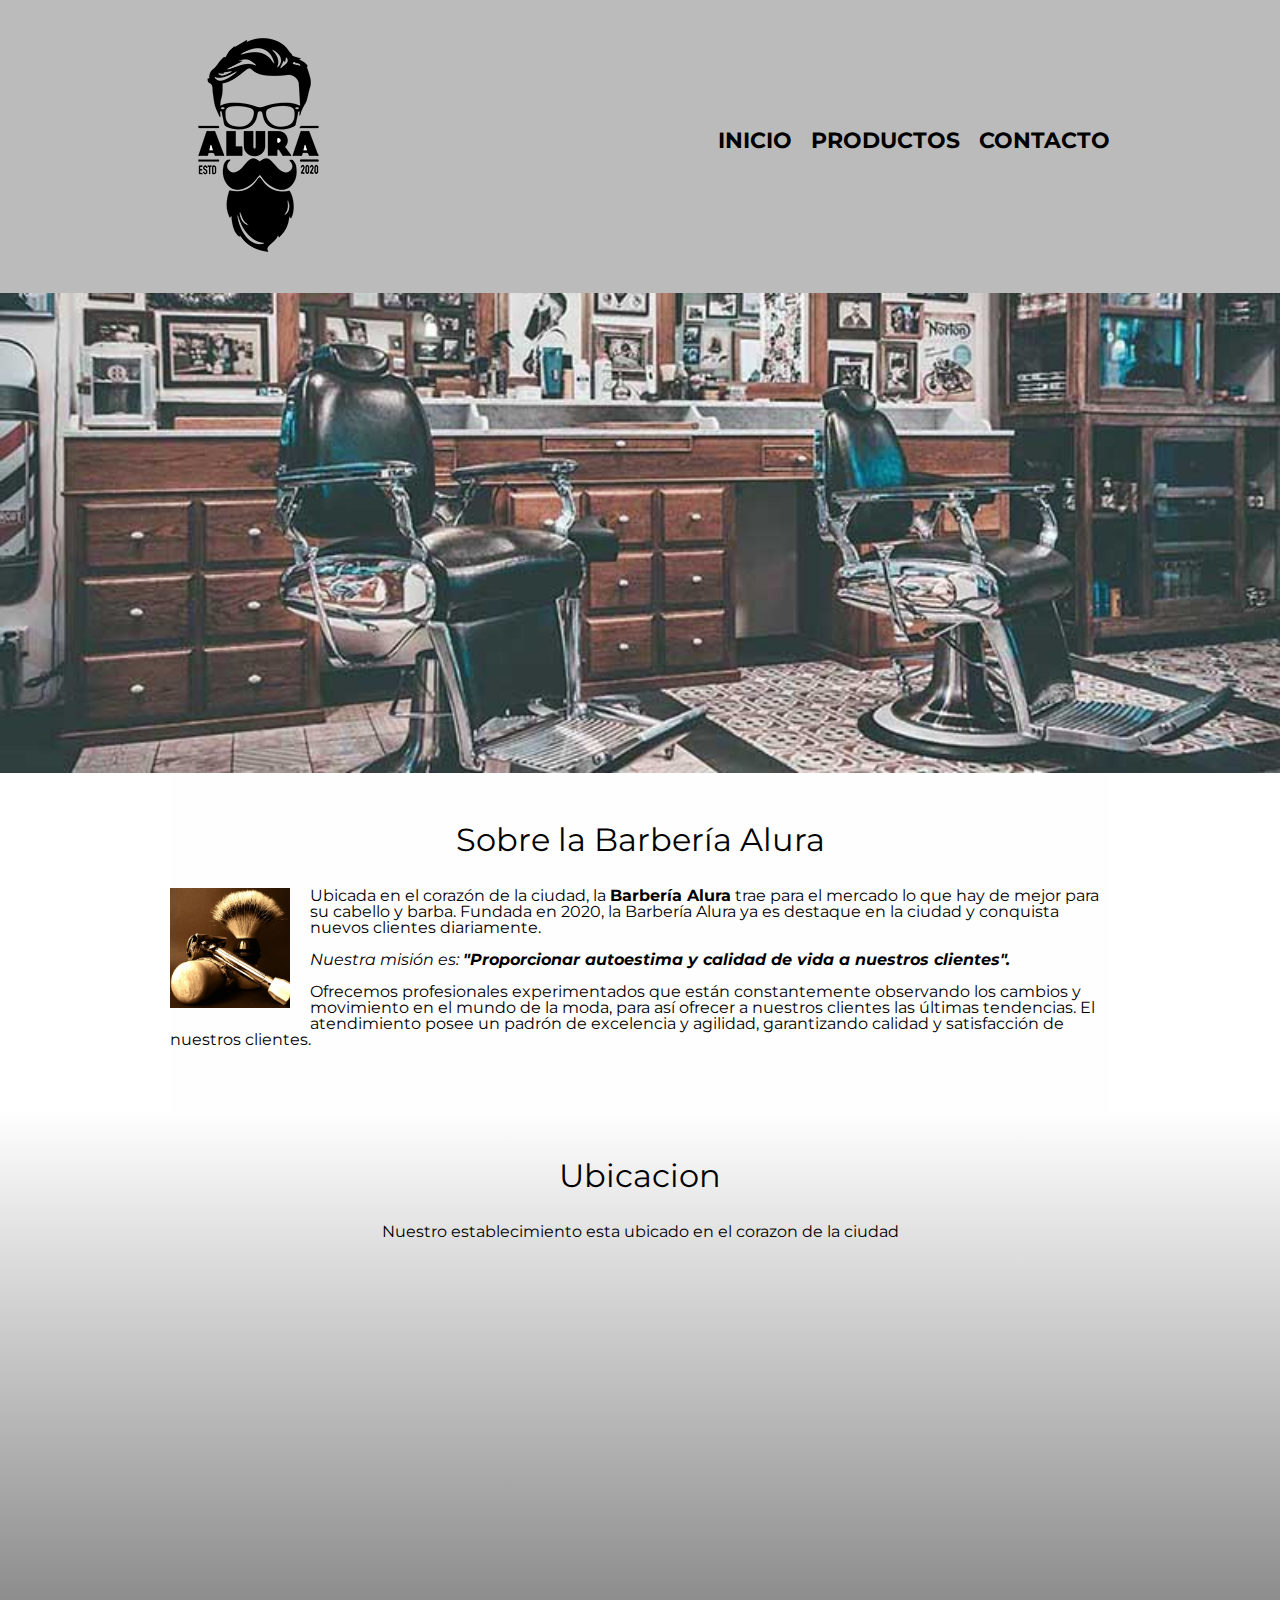
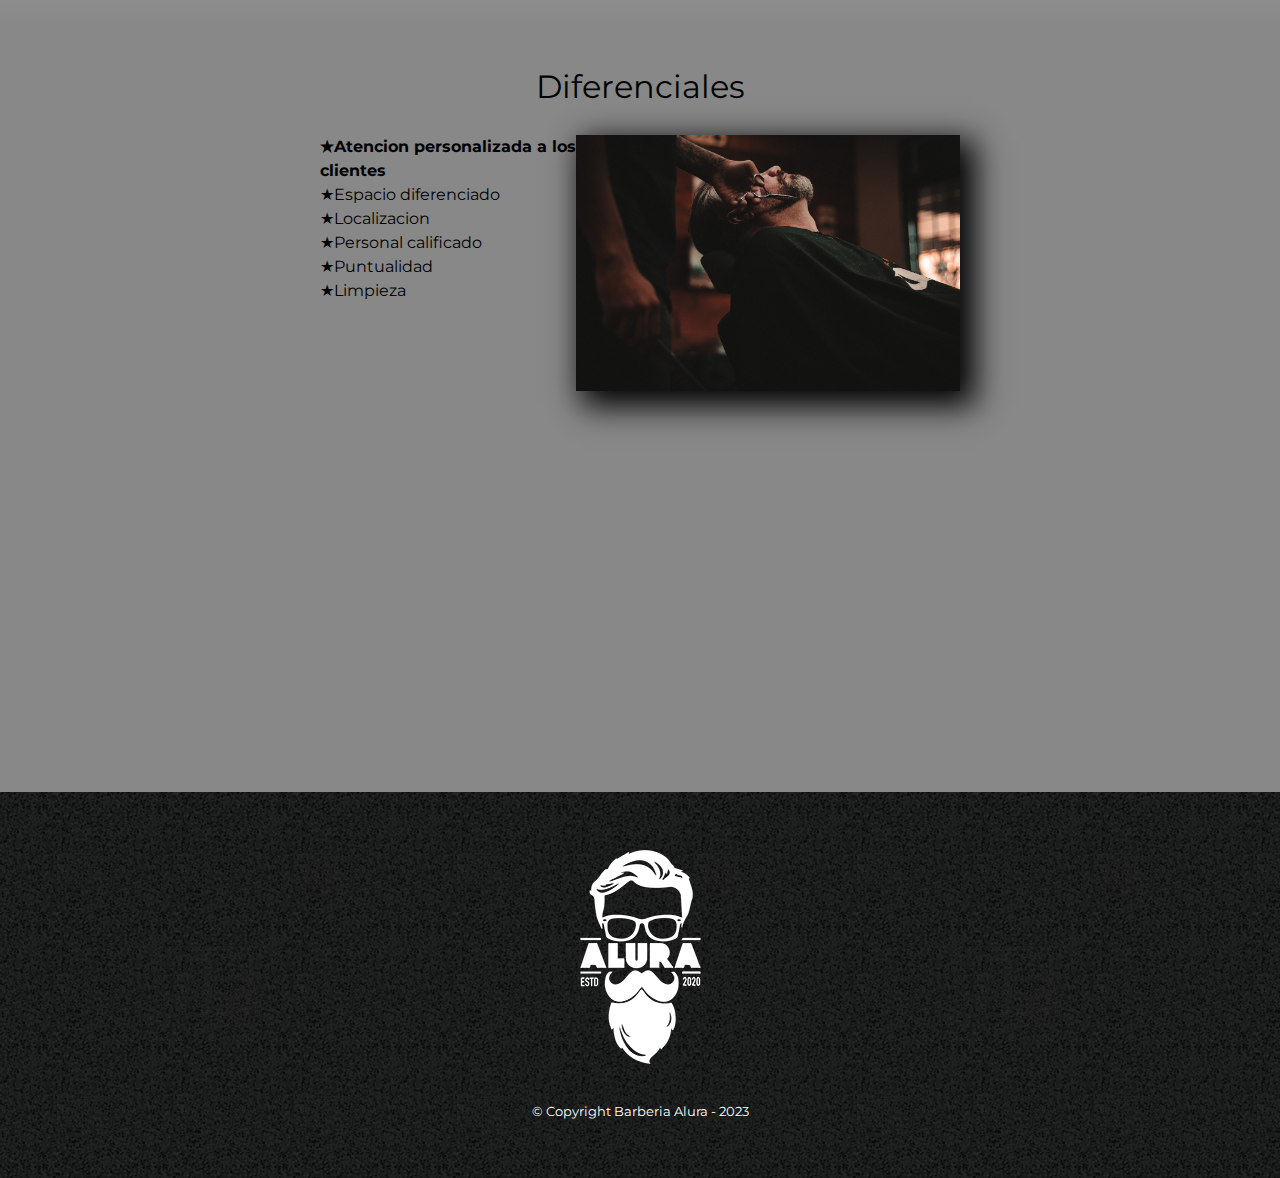
==== index.html @ 72a59f0e "Creando repositorio de archivos" ====
<!DOCTYPE html>
<html lang="es">
<meta charset="utf-8">
<head>
	<meta charset="utf-8">
	<meta name="viewport" content="width=device-width">
	<title>Barberia Alura</title>
	<link rel="stylesheet" type="text/css" href="reset.css">
	<link rel="stylesheet" type="text/css" href="style.css">
	<link rel="preconnect" href="https://fonts.googleapis.com">
	<link rel="preconnect" href="https://fonts.gstatic.com" crossorigin>
	<link href="https://fonts.googleapis.com/css2?family=Montserrat:wght@300&display=swap" rel="stylesheet">
</head>
<body>
	<header>
		<div class="caja">
		<h1><a href="index.html"><img src="img/logo.png"></a></h1>
		<nav>
			<ul class="navegation">
				<li><a href="index.html">Inicio</a></li>
				<li><a href="Productos.html">Productos</a></li>
				<li><a href="Contacto.html">Contacto</a></li>
			</ul>			
		</nav>
		</div>
	</header>
	<img class="banner"src="img/banner.jpg">
	<main>
		<section class="principal">
			<h2 class="titulo-principal">Sobre la Barbería Alura</h1>
				<img src="img/utensilios.jpg" class="utensilios">
			<p>Ubicada en el corazón de la ciudad, la <strong>Barbería Alura</strong> trae para el mercado lo que hay de mejor para su cabello y barba. Fundada en 2020, la Barbería Alura ya es destaque en la ciudad y conquista nuevos clientes diariamente.</p>

			<p id="mision"><em>Nuestra misión es: <strong>"Proporcionar autoestima y calidad de vida a nuestros clientes".</strong></em></p>

			 <p>Ofrecemos profesionales experimentados que están constantemente observando los cambios y movimiento en el mundo de la moda, para así ofrecer a nuestros clientes las últimas tendencias. El atendimiento posee un padrón de excelencia y agilidad, garantizando calidad y satisfacción de nuestros clientes. </p>
		</section>
		<section class="mapa">
			<h3 class="titulo-principal">Ubicacion</h3>
			<p>Nuestro establecimiento esta ubicado en el corazon de la ciudad</p>
			<div class="mapa-contenido">
			<iframe src="https://www.google.com/maps/embed?pb=!1m18!1m12!1m3!1d3656.4079777268366!2d-46.63721302373133!3d-23.589697062635715!2m3!1f0!2f0!3f0!3m2!1i1024!2i768!4f13.1!3m3!1m2!1s0x94ce5bd9bb943bf5%3A0x6f642995c970f0fe!2scaelum%20alura!5e0!3m2!1ses-419!2smx!4v1685404639993!5m2!1ses-419!2smx" width="100%" height="300" style="border:0;" allowfullscreen="" loading="lazy" referrerpolicy="no-referrer-when-downgrade"></iframe>
			</div>
		</section>
		<section class="diferenciales">
			 <h3 class="titulo-principal">Diferenciales</h2>
			 <div class="contenido-diferenciales">
			 	<ul class="lista-diferenciales">
				 	<li class="items">Atencion personalizada a los clientes</li>
				 	<li class="items">Espacio diferenciado</li>
				 	<li class="items">Localizacion</li>
				 	<li class="items">Personal calificado</li>
				 	<li class="items">Puntualidad</li>
				 	<li class="items">Limpieza</li>
				 </ul><img src="img/diferenciales.jpg" class="img-diferencial">			 	
			 </div>
			 <div class="video">
				<iframe width="100%" height="315" src="https://www.youtube.com/embed/FGBhQbmPwH8" title="YouTube video player" frameborder="0" allow="accelerometer; autoplay; clipboard-write; encrypted-media; gyroscope; picture-in-picture; web-share" allowfullscreen></iframe>
			</div>
			 
		</section>
			
	</main>
	
	<footer>
		<img src="img/logo-blanco.png">
		<p class="copyright">&copy; Copyright Barberia Alura - 2023</p>
	</footer>
</body>
</html>
---- style.css ----
body{
	font-family: 'Montserrat', sans-serif;
}
header {
    background-color: #BBBBBB;
    padding: 20px 0;
}

.caja{
    width: 940px;
    position: relative;
    margin: 0 auto;
}

nav{
    position: absolute;
    top:110px;
    right: 0;
}

nav li{
    display: inline;
    margin: 0 0 0 15px;
}

nav a{
    text-transform: uppercase;
    color: #000000;
    font-weight: bold;
    font-size: 22px;
    text-decoration: none;
}
nav a:hover{
	color:#C78C19;
	text-decoration: underline;
}
.productos{
	width: 940px;
	margin: 0 auto;
	padding: 50px;
}
.productos li {
    display: inline-block;
    text-align: center;
    width: 30%;
    vertical-align: top;
    margin: 0 1.5%;
    padding: 30px 20px;
    box-sizing: border-box;
    border: 2px solid #000000;
    border-radius: 10px;
}
.productos li:hover{
	border-color: #C78C19;
	font-size: 33px;
}
.productos li:active{
	border-color: #088C19;
}
.productos h2{
	font-size: 30px;
	font-weight: bold;
}
.productos li:hover h2{
	border-color: #C78C19;
	font-size: 33px;
}
.producto-descripcion{
	font-size: 18px;
}
.producto-presio{
	font-size: 20px;
	font-weight: bold;
	margin-top: 10px;
}
footer{
	text-align: center;
	background: url(img/bg.jpg);
	padding: 40px;

}
.copyright{
	color: #FFFFFF;
	font-size: 13px;
	margin: 20px;
}
form{
	margin: 40px 0;
}
form label, form legend{
	display: block;
	font-size: 20px;
	margin: 0 0 10px;
}
.input-padron{
	display: block;
	margin: 0 0 20px;
	padding: 10px 25px;
	width: 50%;
}
.checkbox{
	margin: 20px 0;
}
.enviar{
	width: 40%;
	padding: 15px 0;
	font-size: 18px;
	font-weight: bold;
	color: white;
	background: orange;
	border: none;
	border-radius: 5px;
	transition: 1s all;
	cursor: pointer;
}
.enviar:hover{
	background: darkorange;
	transform: scale(1.2);
}
table{
	margin: 40px 40px;
}
thead{
	background: #555555;
	color: white;
	font-weight: bold;
}
td,th{
	border: 1px solid #000000;
	padding: 8px 15px;
}
/*CSS Para la pagina inicial */
.banner{
	width: 100%;
}
.principal{
	background: #FEFEFE;
	padding: 3em 0;
	width: 940px;
	margin: 0 auto;
}
.titulo-principal{
	text-align: center;
	font-size: 2em;
	margin: 0 0 1em;
	clear: left;
}

.principal p{
	margin: 0 0 1em;
}
.principal strong{
	font-weight: bold;
}
.principal em{
	font-style: italic;
}
.utensilios{
	width: 120px;
	float: left;
	margin: 0 20px 20px 0;
}
.mapa{
	padding: 3em 0;
	background: linear-gradient(#FEFEFE,#888888);

}
.mapa p{
	margin: 0 0 2em;
	text-align: center;
}
.mapa-contenido{
	width: 940px;
	margin: 0 auto;
}
.diferenciales{
	padding: 3em 0;
	background: #888888;
}
.contenido-diferenciales{
	width: 640px;
	margin: 0 auto;
}
.lista-diferenciales{
	width: 40%;
	display: inline-block;
	vertical-align: top;
}
.items{
	line-height: 1.5;
}
.items:first-child{
	font-weight: bold;
}
.items:before{
	content: "★";
}
.img-diferencial{
	width: 60%;
	transition: 1s;
	box-shadow: 10px 10px 30px 5px #000000;
}
.img-diferencial:hover{
	opacity: 0.35;
}
.video{
	width: 560px;
	margin: 1em auto;
}
@media screen and (max-width:480){
	h1{
		text-align: center;
	}
	nav{
		position: static;
	}
	.caja, .principal, .mapa-contenido, .contenido-diferenciales,.video{
		width: auto;
	}
	.lista-diferenciales, .img-diferencial{
		width: 100%;
	}
}
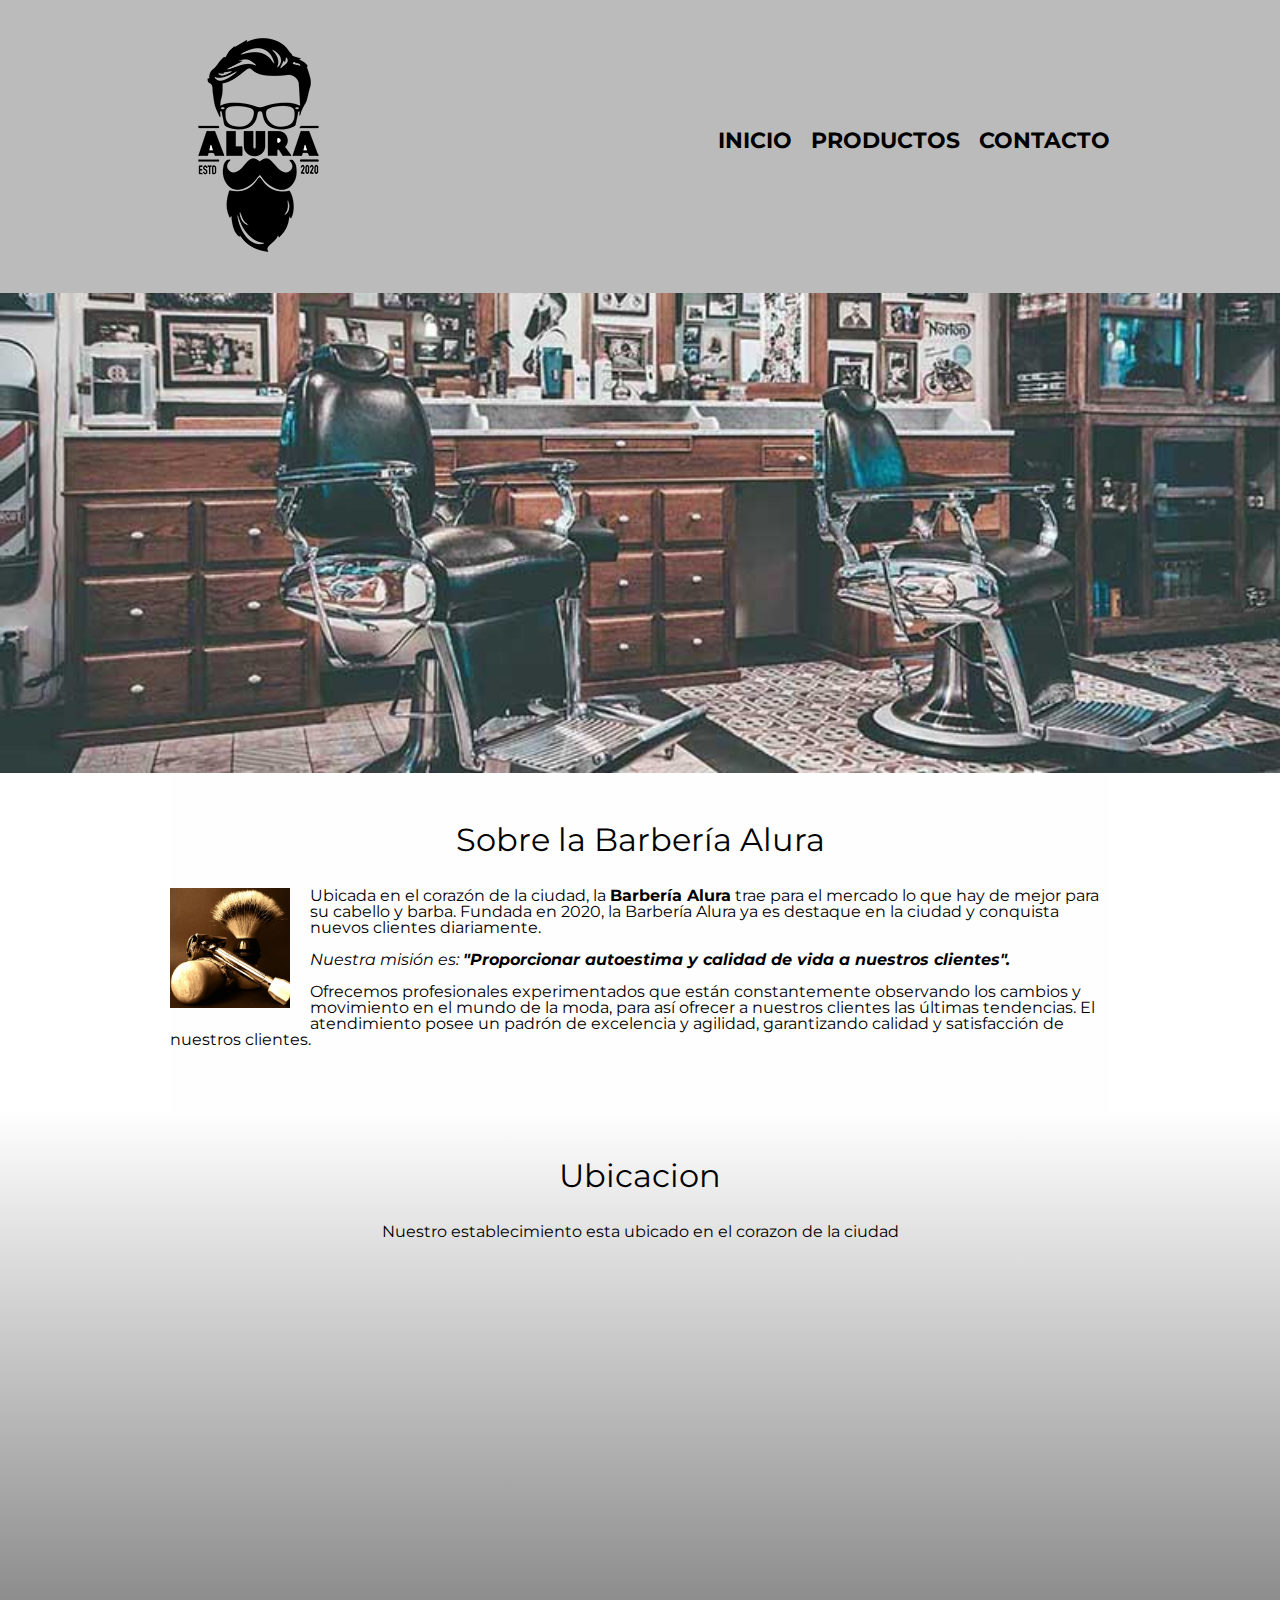
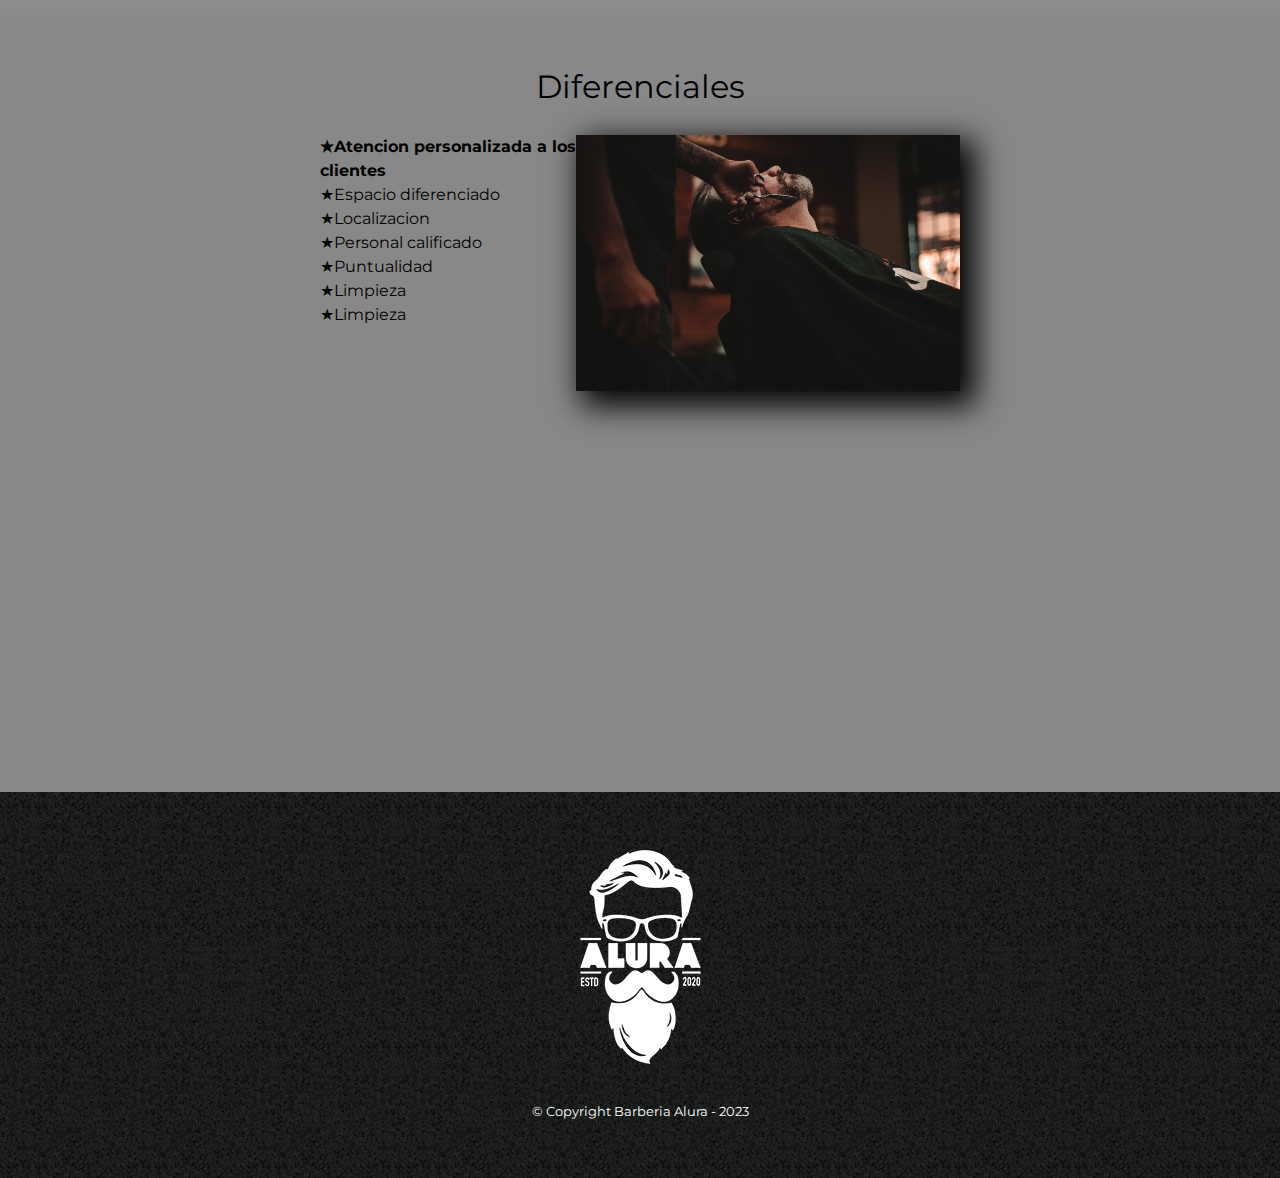
==== commit 5bd1ac2d: "Se añade nuevo diferencial a la lista" ====
--- a/index.html
+++ b/index.html
@@ -52,6 +52,7 @@
 				 	<li class="items">Personal calificado</li>
 				 	<li class="items">Puntualidad</li>
 				 	<li class="items">Limpieza</li>
+				 	<li class="items">Limpieza</li>
 				 </ul><img src="img/diferenciales.jpg" class="img-diferencial">			 	
 			 </div>
 			 <div class="video">
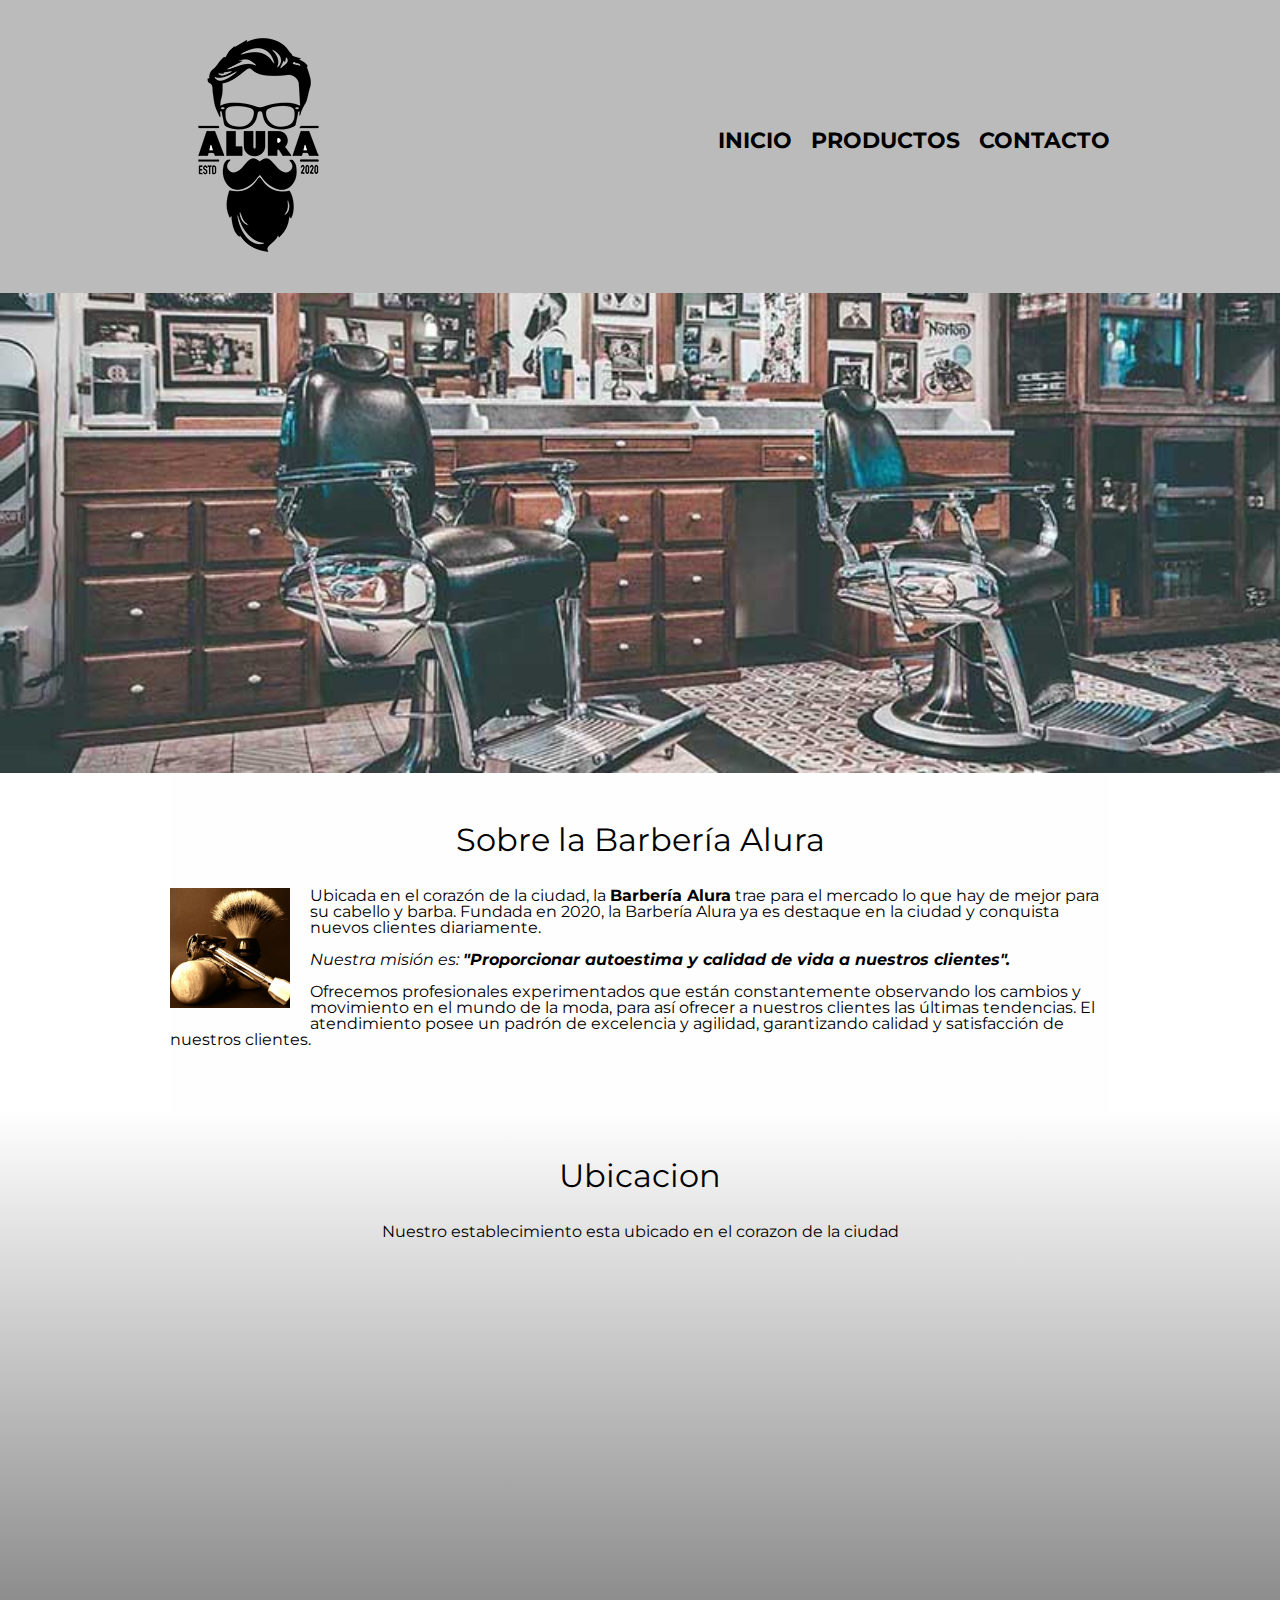
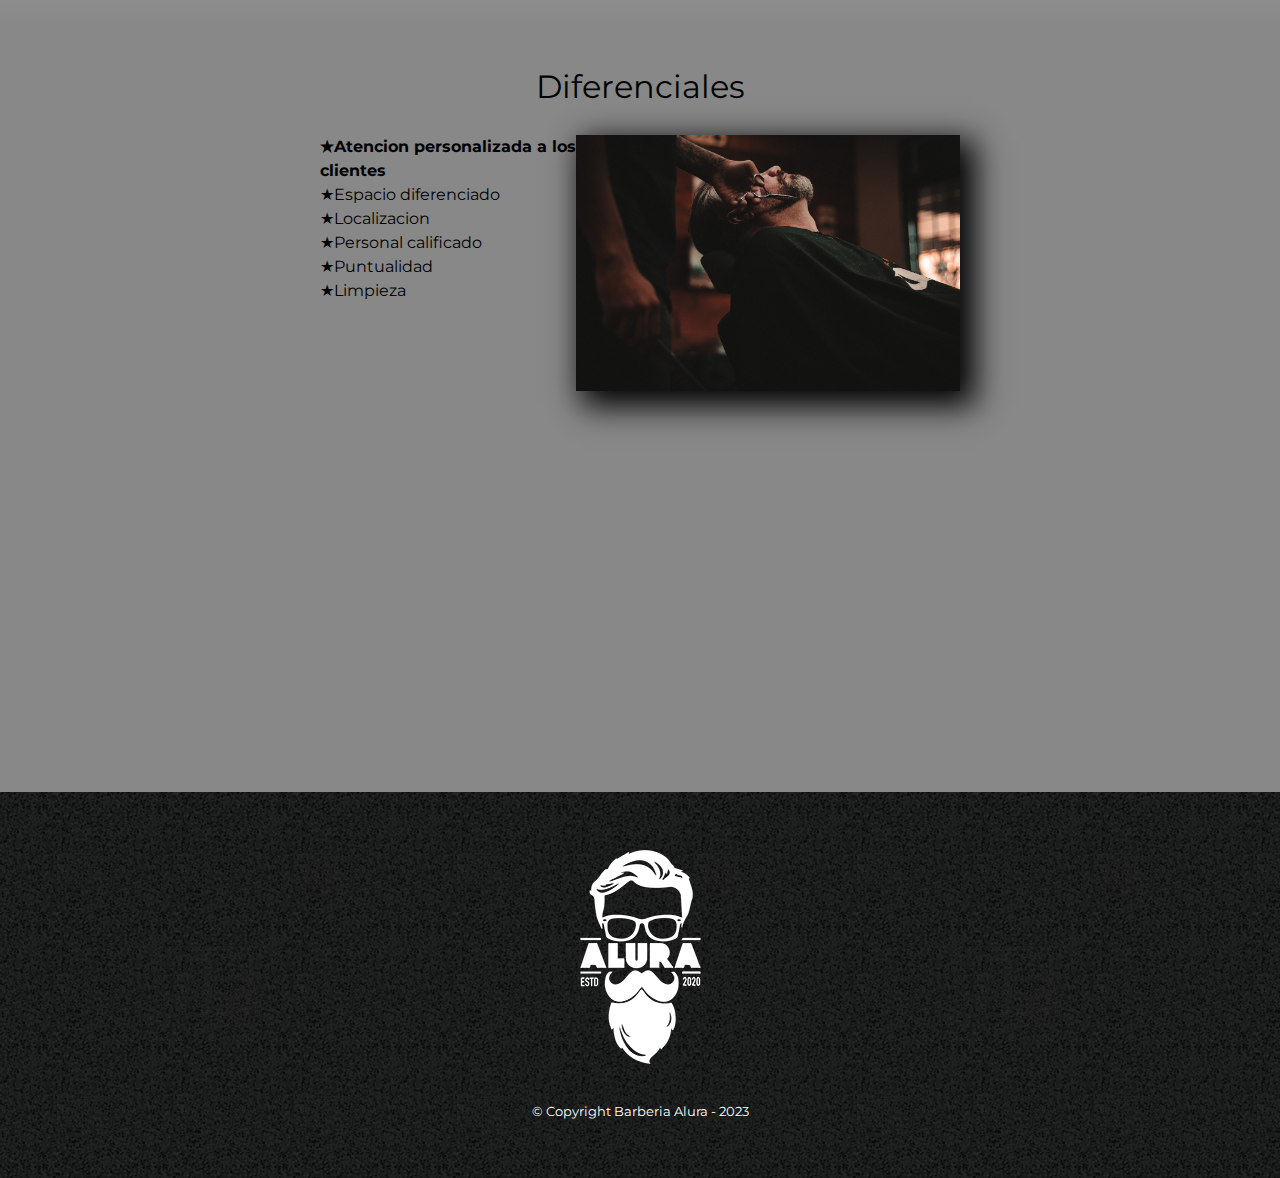
==== commit 5de68430: "Se elimina item repetido" ====
--- a/index.html
+++ b/index.html
@@ -52,7 +52,6 @@
 				 	<li class="items">Personal calificado</li>
 				 	<li class="items">Puntualidad</li>
 				 	<li class="items">Limpieza</li>
-				 	<li class="items">Limpieza</li>
 				 </ul><img src="img/diferenciales.jpg" class="img-diferencial">			 	
 			 </div>
 			 <div class="video">
